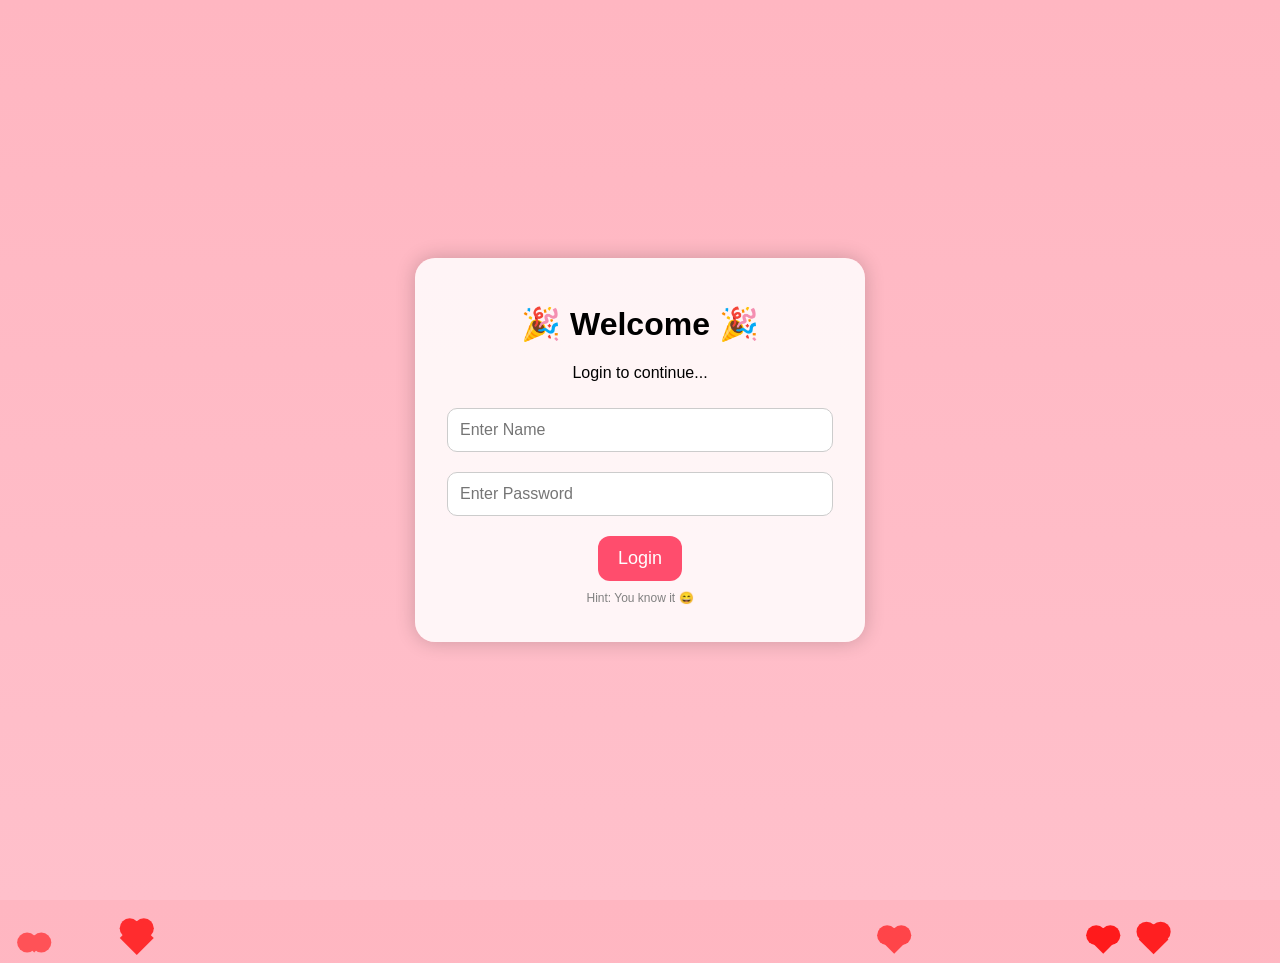
==== index.html @ 352fa4c7 "Add files via upload" ====
<!DOCTYPE html>
<html lang="en">
<head>
  <meta charset="UTF-8">
  <meta name="viewport" content="width=device-width, initial-scale=1.0">
  <title>Login Surprise</title>
  <link rel="stylesheet" href="style.css">
</head>
<body>
  <div class="hearts"></div>

  <div class="container">
    <h1>🎉 Welcome 🎉</h1>
    <p>Login to continue...</p>

    <input type="text" id="username" placeholder="Enter Name" required>
    <input type="password" id="password" placeholder="Enter Password" required>

    <button onclick="login()">Login</button>

    <p class="hint">Hint: You know it 😄</p>
  </div>

  <script src="script.js"></script>
</body>
</html>
---- style.css ----
body {
  margin: 0;
  padding: 0;
  font-family: Arial, sans-serif;
  background: linear-gradient(to bottom, #ffb6c1, #ffc0cb);
  overflow: hidden;
  height: 100vh;
  display: flex;
  justify-content: center;
  align-items: center;
}

.container {
  background: rgba(255, 255, 255, 0.85);
  padding: 25px;
  border-radius: 20px;
  text-align: center;
  width: 85%;
  max-width: 400px;
  box-shadow: 0px 0px 20px rgba(0,0,0,0.2);
  z-index: 2;
}

input {
  width: 90%;
  padding: 12px;
  margin: 10px 0;
  border-radius: 10px;
  border: 1px solid #ccc;
  font-size: 16px;
}

button {
  padding: 12px 20px;
  border: none;
  border-radius: 12px;
  background: #ff4d6d;
  color: white;
  font-size: 18px;
  cursor: pointer;
  margin-top: 10px;
}

button:hover {
  background: #e63950;
}

.countdown-box {
  font-size: 60px;
  font-weight: bold;
  margin: 20px 0;
  color: #ff1a4d;
}

.birthday-box {
  font-size: 28px;
  font-weight: bold;
  background: #fff0f5;
  padding: 20px;
  border-radius: 15px;
  margin-top: 15px;
  color: #ff0055;
}

.video-box {
  width: 100%;
  border-radius: 15px;
  margin-top: 15px;
}

.message-box {
  font-size: 20px;
  text-align: left;
  padding: 15px;
  background: #fff;
  border-radius: 15px;
  height: 300px;
  overflow-y: auto;
  width: 100%;
}

.hidden {
  display: none;
}

.hint {
  font-size: 12px;
  margin-top: 10px;
  color: gray;
}

/* HEART BUBBLES */
.hearts span {
  position: absolute;
  bottom: -50px;
  width: 20px;
  height: 20px;
  background: red;
  transform: rotate(45deg);
  animation: floatUp 6s linear infinite;
  opacity: 0.7;
}

.hearts span::before,
.hearts span::after {
  content: "";
  position: absolute;
  width: 20px;
  height: 20px;
  background: red;
  border-radius: 50%;
}

.hearts span::before {
  top: -10px;
  left: 0;
}

.hearts span::after {
  left: -10px;
  top: 0;
}

@keyframes floatUp {
  0% {
    transform: translateY(0) rotate(45deg);
    opacity: 1;
  }
  100% {
    transform: translateY(-110vh) rotate(45deg);
    opacity: 0;
  }
}
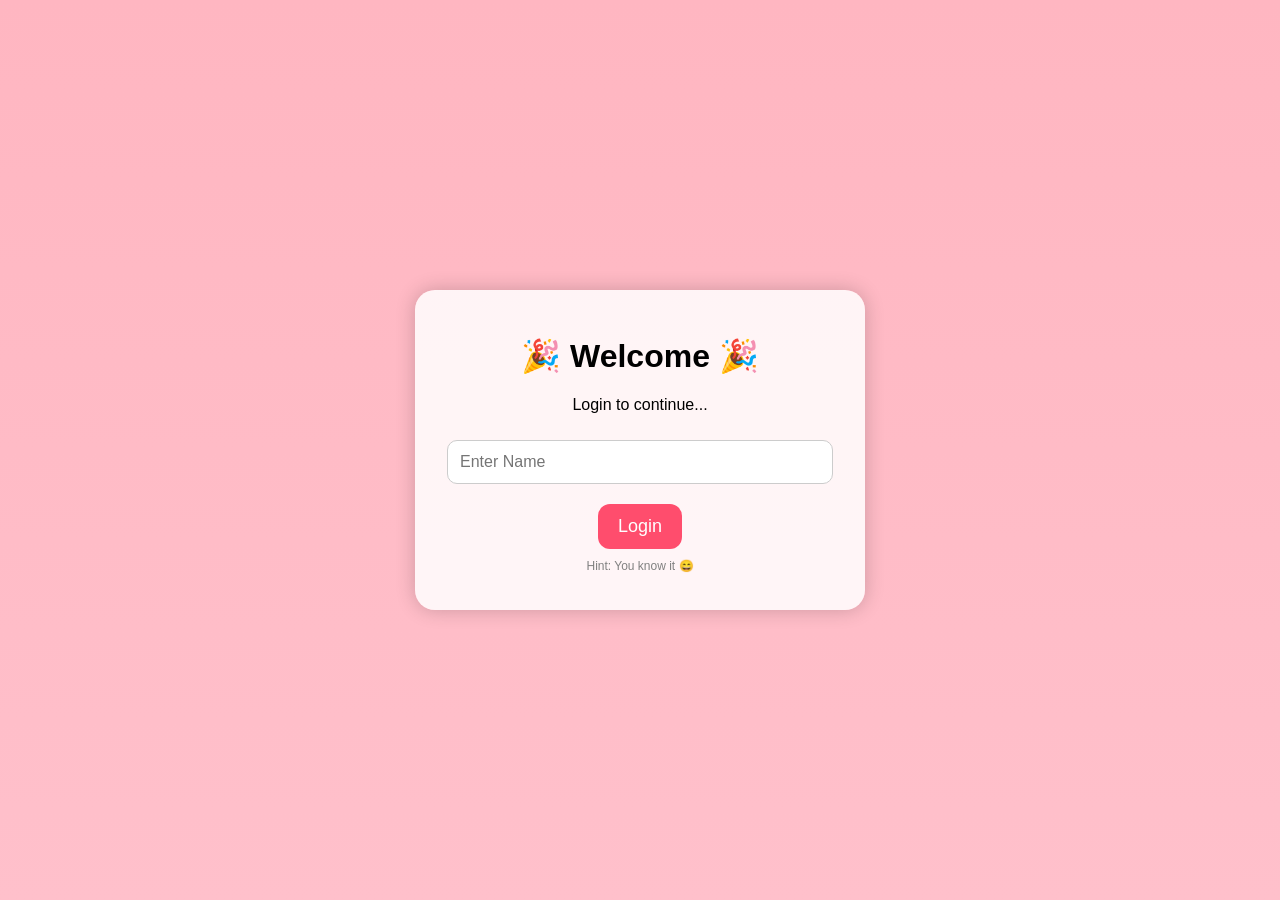
==== commit 35a0b229: "Update index.html" ====
--- a/index.html
+++ b/index.html
@@ -14,7 +14,6 @@
     <p>Login to continue...</p>
 
     <input type="text" id="username" placeholder="Enter Name" required>
-    <input type="password" id="password" placeholder="Enter Password" required>
 
     <button onclick="login()">Login</button>
 
@@ -23,4 +22,4 @@
 
   <script src="script.js"></script>
 </body>
-</html>+</html>
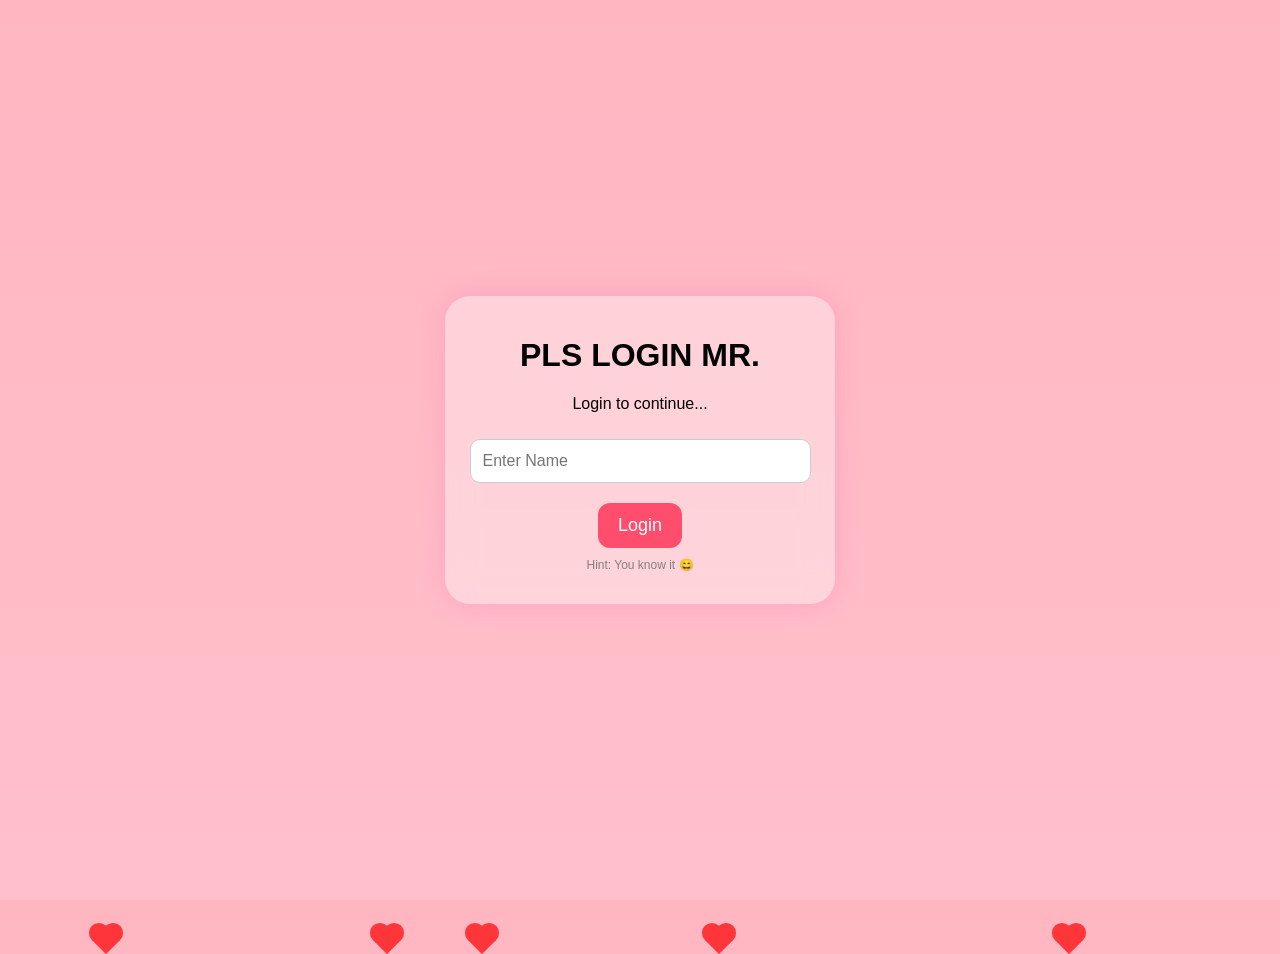
==== commit d29d042f: "Update index.html" ====
--- a/index.html
+++ b/index.html
@@ -2,7 +2,7 @@
 <html lang="en">
 <head>
   <meta charset="UTF-8">
-  <meta name="viewport" content="width=device-width, initial-scale=1.0">
+  <meta name="viewport" content="width=device-width, initial-scale=1.0"> 
   <title>Login Surprise</title>
   <link rel="stylesheet" href="style.css">
 </head>
@@ -10,7 +10,7 @@
   <div class="hearts"></div>
 
   <div class="container">
-    <h1>🎉 Welcome 🎉</h1>
+    <h1>PLS LOGIN MR.</h1>
     <p>Login to continue...</p>
 
     <input type="text" id="username" placeholder="Enter Name" required>
--- a/style.css
+++ b/style.css
@@ -1,24 +1,58 @@
 body {
   margin: 0;
   padding: 0;
+
   font-family: Arial, sans-serif;
+
   background: linear-gradient(to bottom, #ffb6c1, #ffc0cb);
+
   overflow: hidden;
+
   height: 100vh;
+
   display: flex;
   justify-content: center;
   align-items: center;
 }
-
 .container {
-  background: rgba(255, 255, 255, 0.85);
-  padding: 25px;
-  border-radius: 20px;
+  background: rgba(255,255,255,0.35);
+
+  backdrop-filter: blur(15px);
+
+  padding: 20px;
+
+  border-radius: 25px;
+
   text-align: center;
-  width: 85%;
-  max-width: 400px;
-  box-shadow: 0px 0px 20px rgba(0,0,0,0.2);
+
+  width: 90%;
+  max-width: 350px;
+
+  box-shadow: 0 0 25px rgba(255,105,180,0.3);
+
   z-index: 2;
+}
+
+.reel-container {
+  width: 320px;
+  height: 570px;
+
+  margin: auto;
+
+  border-radius: 25px;
+
+  overflow: hidden;
+
+  background: black;
+
+  box-shadow: 0 0 25px rgba(0,0,0,0.5);
+}
+
+.reel-video {
+  width: 100%;
+  height: 100%;
+
+  object-fit: cover;
 }
 
 input {
@@ -62,21 +96,39 @@
   color: #ff0055;
 }
 
-.video-box {
+.reel-video {
   width: 100%;
-  border-radius: 15px;
-  margin-top: 15px;
+  height: 100%;
+  object-fit: cover;
+  display: block;
 }
 
 .message-box {
+
+  width: 320px;
+  height: 570px;
+
+  margin: auto;
+
+  padding: 20px;
+
+  background: rgba(255,255,255,0.1);
+
+  backdrop-filter: blur(12px);
+
+  border-radius: 25px;
+
+  overflow-y: auto;
+
+  text-align: left;
+
   font-size: 20px;
-  text-align: left;
-  padding: 15px;
-  background: #fff;
-  border-radius: 15px;
-  height: 300px;
-  overflow-y: auto;
-  width: 100%;
+
+  line-height: 1.8;
+
+  color: white;
+
+  box-shadow: 0 0 25px rgba(0,0,0,0.4);
 }
 
 .hidden {
@@ -130,4 +182,28 @@
     transform: translateY(-110vh) rotate(45deg);
     opacity: 0;
   }
-}+}
+.message-box p {
+
+  animation: fadeUp 1s ease;
+
+}
+
+@keyframes fadeUp {
+
+  from {
+
+    opacity: 0;
+
+    transform: translateY(15px);
+
+  }
+
+  to {
+
+    opacity: 1;
+
+    transform: translateY(0);
+
+  }
+}
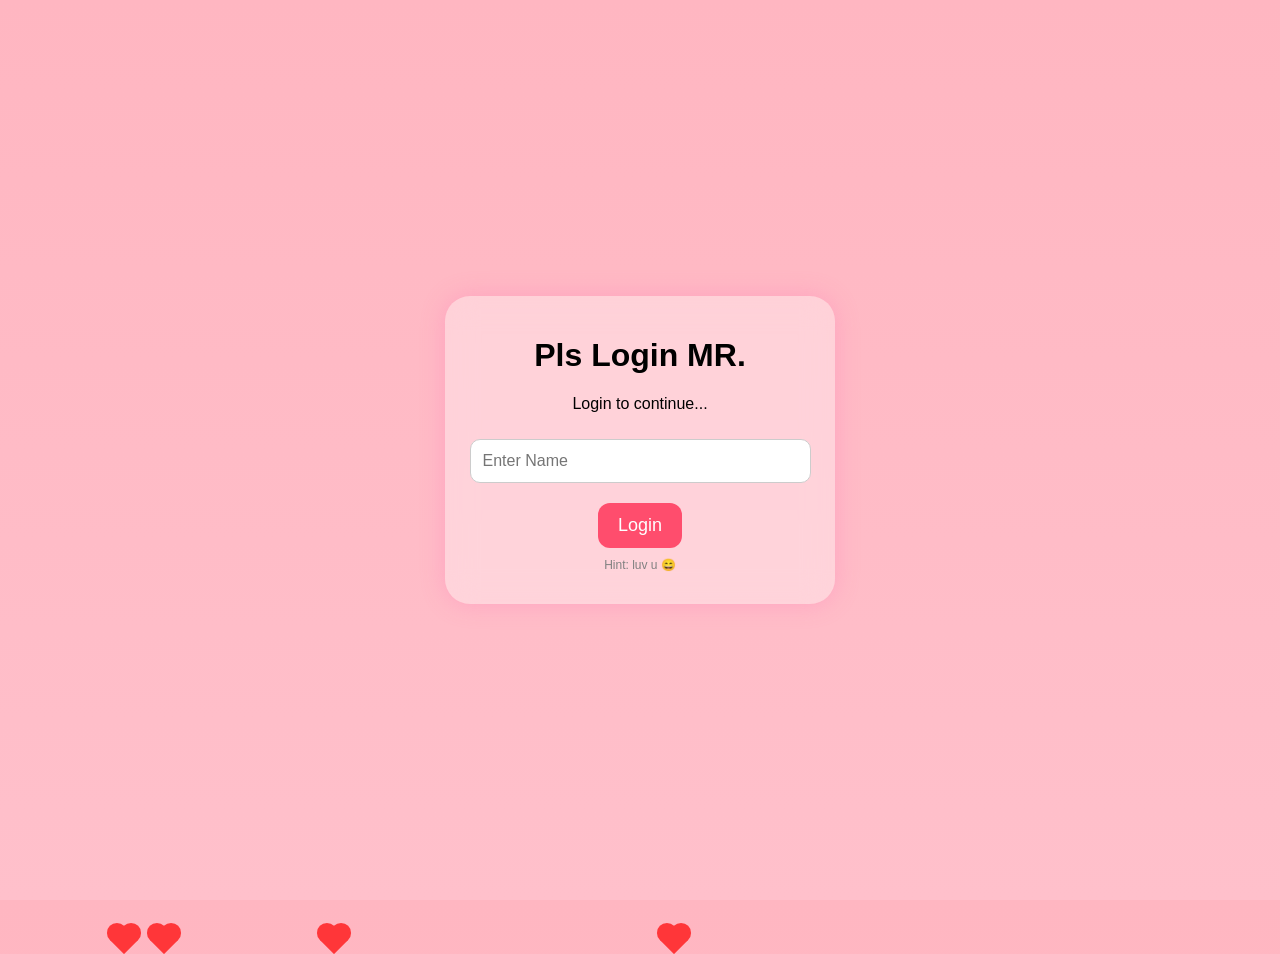
==== commit eb69f651: "Update index.html" ====
--- a/index.html
+++ b/index.html
@@ -10,14 +10,14 @@
   <div class="hearts"></div>
 
   <div class="container">
-    <h1>PLS LOGIN MR.</h1>
+    <h1>Pls Login MR.</h1>
     <p>Login to continue...</p>
 
     <input type="text" id="username" placeholder="Enter Name" required>
 
     <button onclick="login()">Login</button>
 
-    <p class="hint">Hint: You know it 😄</p>
+    <p class="hint">Hint: luv u 😄</p>
   </div>
 
   <script src="script.js"></script>
--- a/style.css
+++ b/style.css
@@ -93,7 +93,7 @@
   padding: 20px;
   border-radius: 15px;
   margin-top: 15px;
-  color: #ff0055;
+  color: #22313f;
 }
 
 .reel-video {
@@ -112,7 +112,7 @@
 
   padding: 20px;
 
-  background: rgba(255,255,255,0.1);
+  background: rgba(255,255,255,0.4);
 
   backdrop-filter: blur(12px);
 
@@ -126,11 +126,10 @@
 
   line-height: 1.8;
 
-  color: white;
+  color: #000;
 
   box-shadow: 0 0 25px rgba(0,0,0,0.4);
 }
-
 .hidden {
   display: none;
 }
